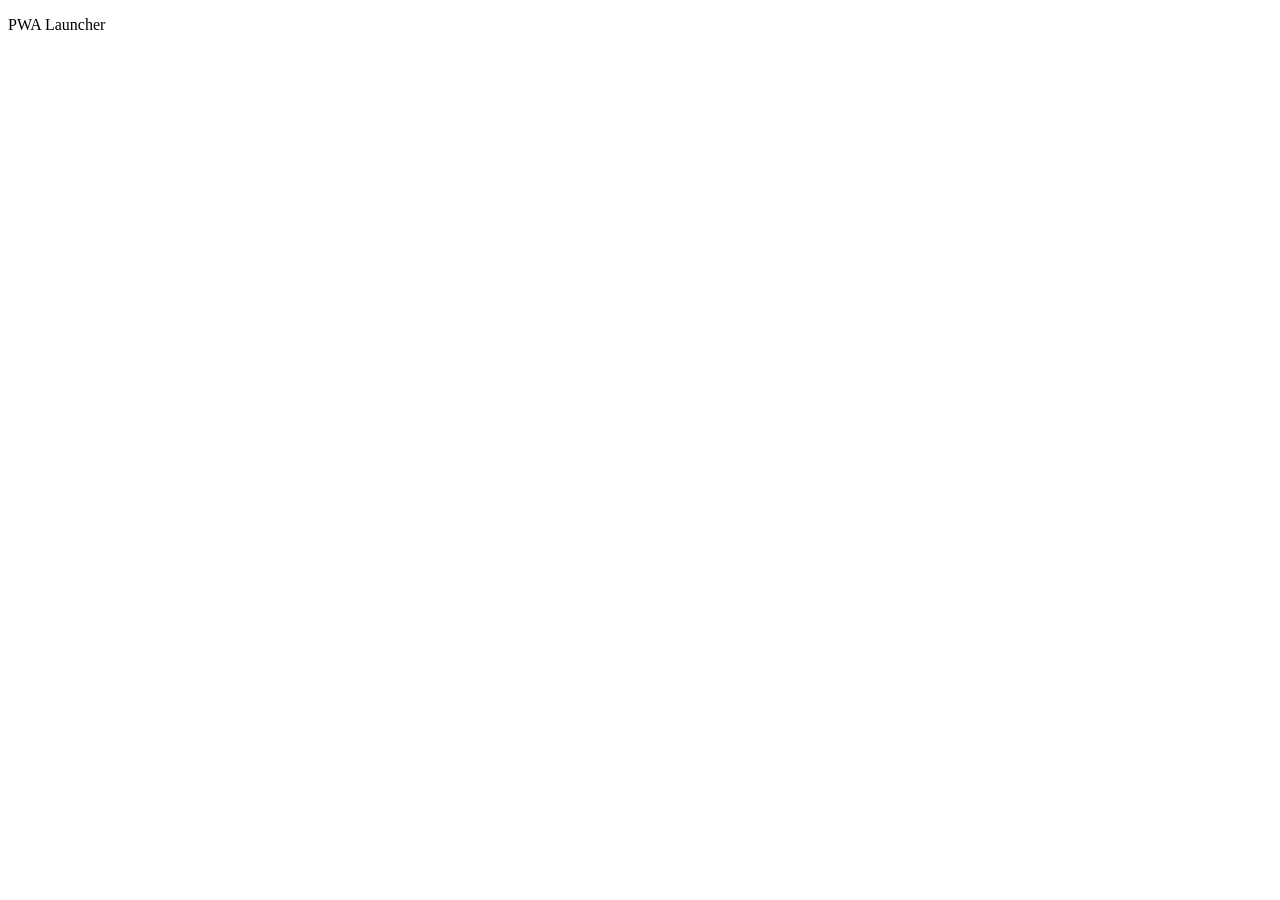
==== ui/index.html @ bc572e82 "Trin a: Tauri 2-vindue der åbner Stopwatch+ med egen data-mappe - Eget app-vindue pr. webapp med ved" ====
<!doctype html>
<html lang="da">
<head>
  <meta charset="utf-8">
  <meta name="viewport" content="width=device-width, initial-scale=1">
  <title>PWA Launcher</title>
</head>
<body>
  <!-- Launcher-griddet kommer i trin (c). -->
  <p>PWA Launcher</p>
</body>
</html>
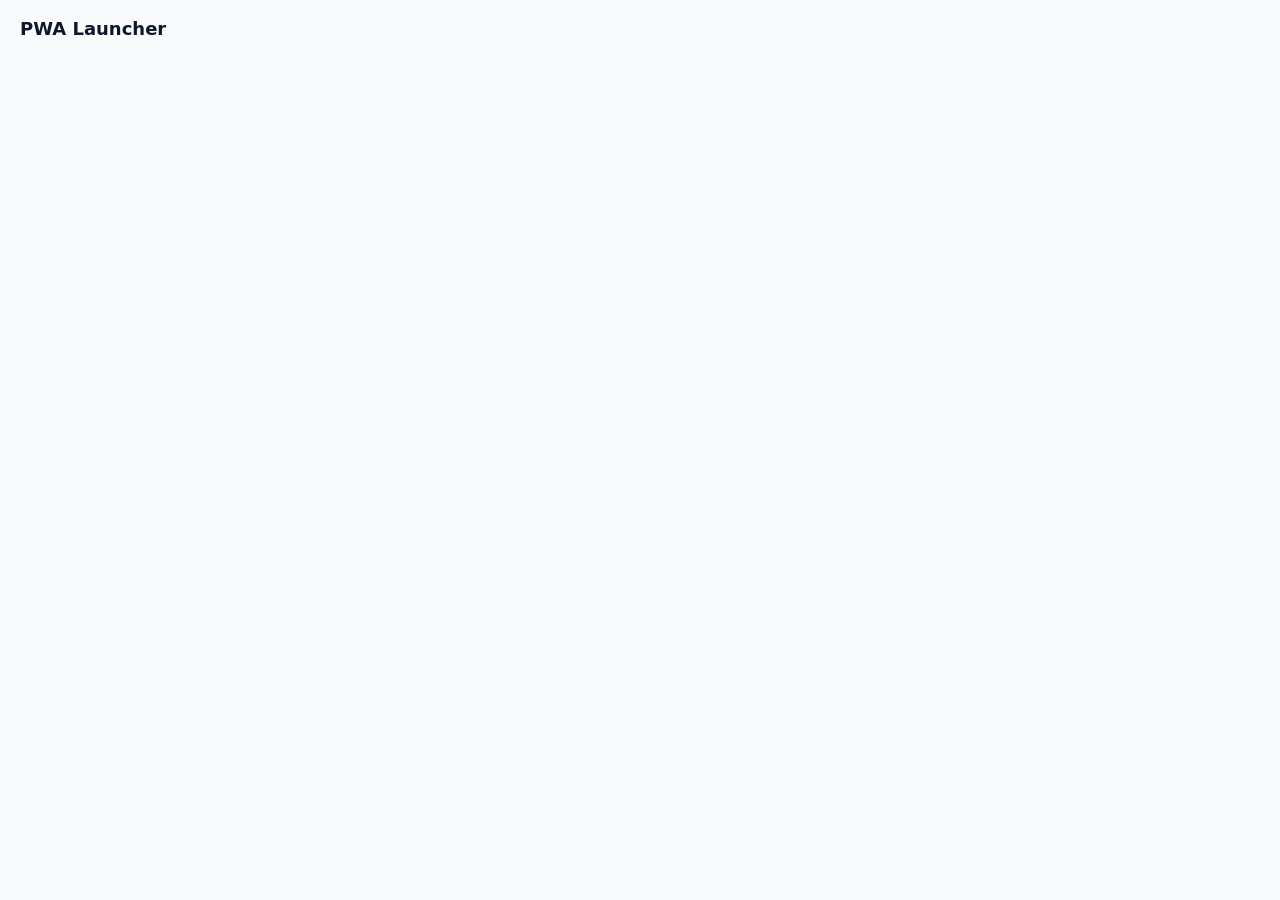
==== commit d416ad79: "Trin b: app-liste i apps.json + launcher-vindue Ingen automatisk opdagelse: apps tilføjes manuelt i " ====
--- a/ui/index.html
+++ b/ui/index.html
@@ -4,9 +4,17 @@
   <meta charset="utf-8">
   <meta name="viewport" content="width=device-width, initial-scale=1">
   <title>PWA Launcher</title>
+  <link rel="stylesheet" href="styles.css">
 </head>
 <body>
-  <!-- Launcher-griddet kommer i trin (c). -->
-  <p>PWA Launcher</p>
+  <header>
+    <h1>PWA Launcher</h1>
+  </header>
+  <main>
+    <p id="error" class="error" role="alert" hidden></p>
+    <ul id="grid" class="grid" aria-label="Apps"></ul>
+    <p id="empty" class="empty" hidden>Ingen apps endnu – tilføj dem i <code>apps.json</code>.</p>
+  </main>
+  <script src="main.js"></script>
 </body>
 </html>
--- a/ui/styles.css
+++ b/ui/styles.css
@@ -0,0 +1,86 @@
+:root {
+  color-scheme: light dark;
+  --bg: #f8fafc;
+  --fg: #0f172a;
+  --muted: #64748b;
+  --card: #ffffff;
+  --card-hover: #f1f5f9;
+  --border: #e2e8f0;
+  --error-bg: #fef2f2;
+  --error-fg: #991b1b;
+}
+
+@media (prefers-color-scheme: dark) {
+  :root {
+    --bg: #0f172a;
+    --fg: #e2e8f0;
+    --muted: #94a3b8;
+    --card: #1e293b;
+    --card-hover: #334155;
+    --border: #334155;
+    --error-bg: #450a0a;
+    --error-fg: #fecaca;
+  }
+}
+
+* { box-sizing: border-box; }
+
+body {
+  margin: 0;
+  font: 14px/1.4 system-ui, -apple-system, "Segoe UI", sans-serif;
+  background: var(--bg);
+  color: var(--fg);
+}
+
+header { padding: 16px 20px 0; }
+h1 { margin: 0; font-size: 18px; font-weight: 600; }
+main { padding: 16px 20px 24px; }
+
+.grid {
+  list-style: none;
+  margin: 0;
+  padding: 0;
+  display: grid;
+  grid-template-columns: repeat(auto-fill, minmax(120px, 1fr));
+  gap: 12px;
+}
+
+.tile {
+  width: 100%;
+  display: flex;
+  flex-direction: column;
+  align-items: center;
+  gap: 8px;
+  padding: 16px 8px 12px;
+  border: 1px solid var(--border);
+  border-radius: 12px;
+  background: var(--card);
+  color: inherit;
+  font: inherit;
+  cursor: pointer;
+}
+.tile:hover, .tile:focus-visible { background: var(--card-hover); outline: none; }
+.tile:disabled { opacity: .6; cursor: progress; }
+
+.icon {
+  width: 56px;
+  height: 56px;
+  border-radius: 14px;
+  display: grid;
+  place-items: center;
+  font-size: 24px;
+  font-weight: 700;
+  color: #fff;
+}
+
+.name { font-weight: 600; text-align: center; overflow-wrap: anywhere; }
+.host { font-size: 12px; color: var(--muted); overflow-wrap: anywhere; text-align: center; }
+
+.error {
+  margin: 0 0 16px;
+  padding: 10px 12px;
+  border-radius: 8px;
+  background: var(--error-bg);
+  color: var(--error-fg);
+}
+.empty { color: var(--muted); }
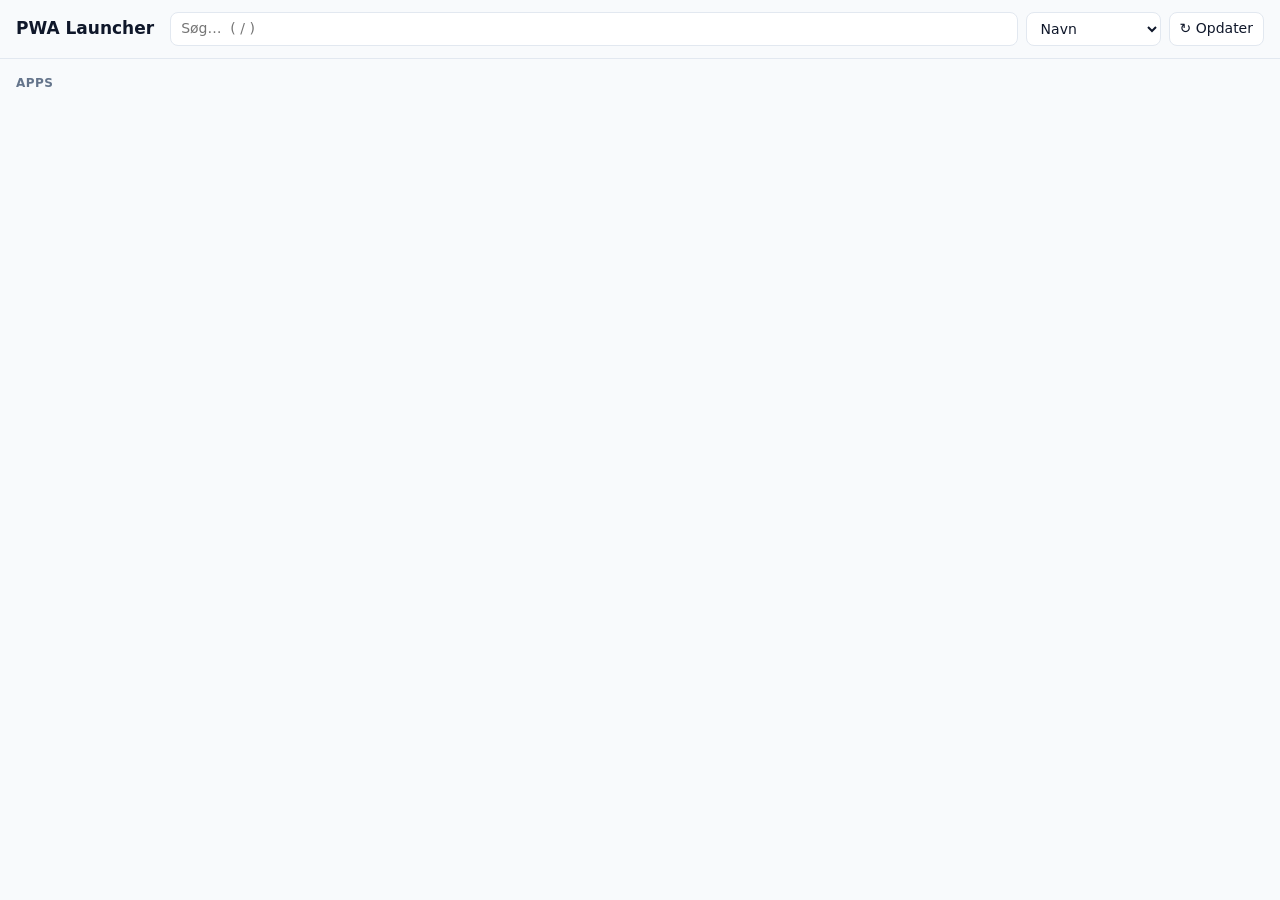
==== commit f031b456: "Trin c: manifest-ikoner, søg, sortering, favoritter, husket vinduesplacering - manifest.rs: finder m" ====
--- a/ui/index.html
+++ b/ui/index.html
@@ -9,11 +9,28 @@
 <body>
   <header>
     <h1>PWA Launcher</h1>
+    <div class="toolbar">
+      <input id="search" type="search" placeholder="Søg…  ( / )" autocomplete="off" aria-label="Søg i apps">
+      <select id="sort" aria-label="Sortering">
+        <option value="name">Navn</option>
+        <option value="recent">Senest åbnet</option>
+      </select>
+      <button id="refresh" type="button" title="Hent ikoner og farver igen">↻ Opdater</button>
+    </div>
   </header>
   <main>
-    <p id="error" class="error" role="alert" hidden></p>
-    <ul id="grid" class="grid" aria-label="Apps"></ul>
-    <p id="empty" class="empty" hidden>Ingen apps endnu – tilføj dem i <code>apps.json</code>.</p>
+    <p id="error" class="notice error" role="alert" hidden></p>
+    <p id="offline" class="notice" hidden>Offline – viser gemte ikoner.</p>
+    <section id="fav-section" hidden>
+      <h2>Favoritter</h2>
+      <ul id="fav-grid" class="grid"></ul>
+    </section>
+    <section>
+      <h2 id="all-title">Apps</h2>
+      <ul id="grid" class="grid"></ul>
+    </section>
+    <p id="empty" class="muted" hidden>Ingen apps endnu – tilføj dem i <code>apps.json</code>.</p>
+    <p id="nomatch" class="muted" hidden>Ingen apps matcher søgningen.</p>
   </main>
   <script src="main.js"></script>
 </body>
--- a/ui/styles.css
+++ b/ui/styles.css
@@ -6,6 +6,9 @@
   --card: #ffffff;
   --card-hover: #f1f5f9;
   --border: #e2e8f0;
+  --accent: #0ea5e9;
+  --star: #f59e0b;
+  --notice-bg: #f1f5f9;
   --error-bg: #fef2f2;
   --error-fg: #991b1b;
 }
@@ -18,6 +21,7 @@
     --card: #1e293b;
     --card-hover: #334155;
     --border: #334155;
+    --notice-bg: #1e293b;
     --error-bg: #450a0a;
     --error-fg: #fecaca;
   }
@@ -32,40 +36,77 @@
   color: var(--fg);
 }
 
-header { padding: 16px 20px 0; }
-h1 { margin: 0; font-size: 18px; font-weight: 600; }
-main { padding: 16px 20px 24px; }
+header {
+  position: sticky;
+  top: 0;
+  z-index: 1;
+  display: flex;
+  flex-wrap: wrap;
+  align-items: center;
+  gap: 8px 16px;
+  padding: 12px 16px;
+  background: var(--bg);
+  border-bottom: 1px solid var(--border);
+}
+h1 { margin: 0; font-size: 17px; font-weight: 600; }
+h2 { margin: 0 0 8px; font-size: 12px; font-weight: 600; text-transform: uppercase; letter-spacing: .04em; color: var(--muted); }
+
+.toolbar { display: flex; flex: 1 1 300px; gap: 8px; min-width: 0; }
+.toolbar input { flex: 1; min-width: 0; }
+
+input, select, button {
+  font: inherit;
+  color: inherit;
+  background: var(--card);
+  border: 1px solid var(--border);
+  border-radius: 8px;
+  padding: 6px 10px;
+}
+input:focus-visible, select:focus-visible, button:focus-visible {
+  outline: 2px solid var(--accent);
+  outline-offset: 1px;
+}
+#refresh { cursor: pointer; white-space: nowrap; }
+#refresh:disabled { opacity: .6; cursor: progress; }
+
+main { padding: 16px; }
+section { margin-bottom: 20px; }
 
 .grid {
   list-style: none;
   margin: 0;
   padding: 0;
   display: grid;
-  grid-template-columns: repeat(auto-fill, minmax(120px, 1fr));
+  grid-template-columns: repeat(auto-fill, minmax(116px, 1fr));
   gap: 12px;
 }
 
+.cell { position: relative; }
+
 .tile {
   width: 100%;
+  height: 100%;
   display: flex;
   flex-direction: column;
   align-items: center;
-  gap: 8px;
+  gap: 6px;
   padding: 16px 8px 12px;
   border: 1px solid var(--border);
+  border-top: 3px solid var(--tile-accent, var(--border));
   border-radius: 12px;
   background: var(--card);
-  color: inherit;
-  font: inherit;
   cursor: pointer;
 }
-.tile:hover, .tile:focus-visible { background: var(--card-hover); outline: none; }
+.tile:hover { background: var(--card-hover); }
 .tile:disabled { opacity: .6; cursor: progress; }
 
 .icon {
   width: 56px;
   height: 56px;
   border-radius: 14px;
+  object-fit: contain;
+}
+.letter {
   display: grid;
   place-items: center;
   font-size: 24px;
@@ -74,13 +115,37 @@
 }
 
 .name { font-weight: 600; text-align: center; overflow-wrap: anywhere; }
-.host { font-size: 12px; color: var(--muted); overflow-wrap: anywhere; text-align: center; }
+.host {
+  max-width: 100%;
+  font-size: 12px;
+  color: var(--muted);
+  white-space: nowrap;
+  overflow: hidden;
+  text-overflow: ellipsis;
+}
+.warn { color: var(--error-fg); white-space: normal; text-align: center; }
 
-.error {
+.star {
+  position: absolute;
+  top: 6px;
+  right: 6px;
+  padding: 2px 6px;
+  border: none;
+  background: transparent;
+  font-size: 16px;
+  line-height: 1;
+  color: var(--muted);
+  cursor: pointer;
+  opacity: .35;
+}
+.cell:hover .star, .star:focus-visible, .star.on { opacity: 1; }
+.star.on { color: var(--star); }
+
+.notice {
   margin: 0 0 16px;
-  padding: 10px 12px;
+  padding: 8px 12px;
   border-radius: 8px;
-  background: var(--error-bg);
-  color: var(--error-fg);
+  background: var(--notice-bg);
 }
-.empty { color: var(--muted); }
+.notice.error { background: var(--error-bg); color: var(--error-fg); }
+.muted { color: var(--muted); }
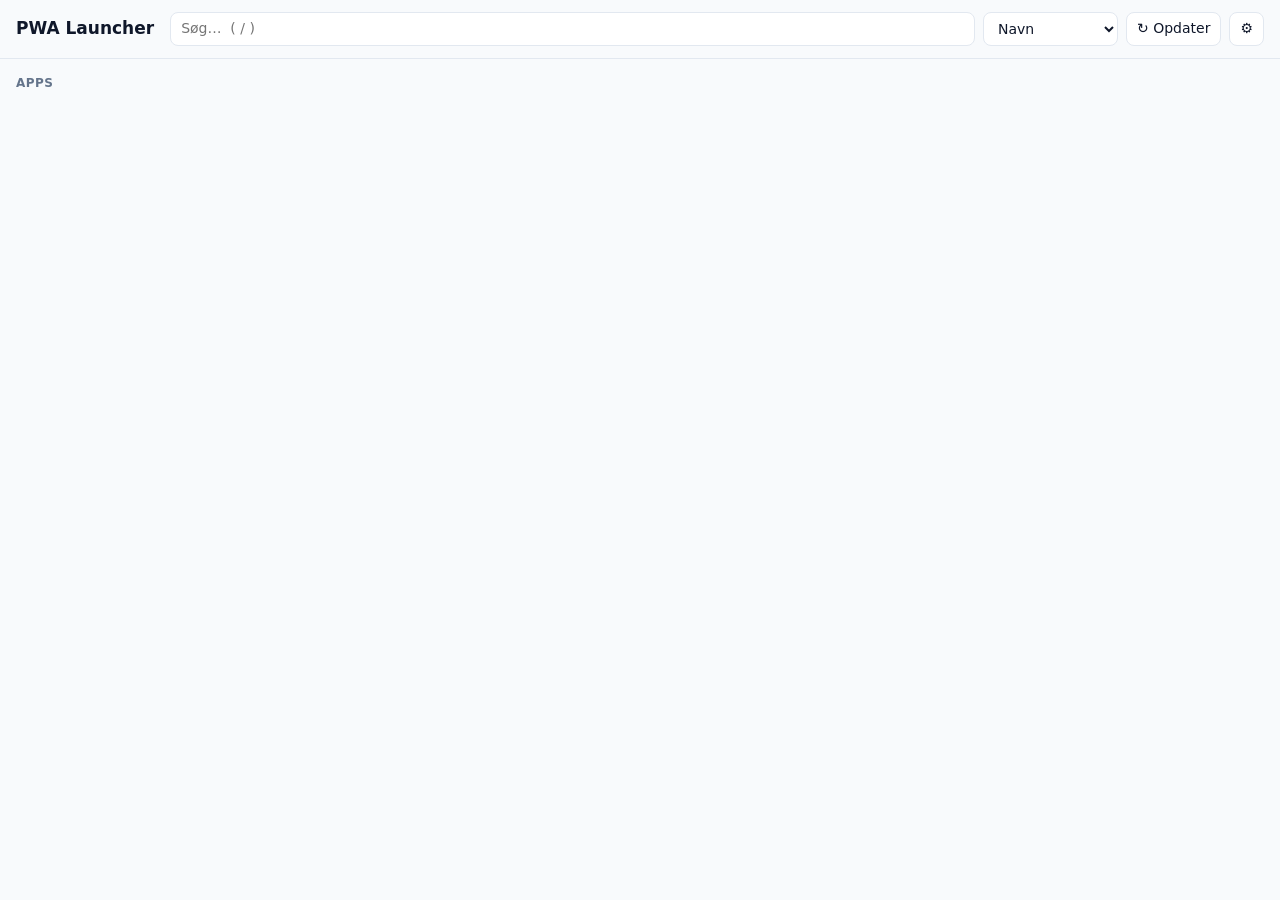
==== commit afa6f3cc: "Trin d: Test-menu, viewports, hard reload, ryd data, preview og SW-status - Test-menu pr. app-vindue" ====
--- a/ui/index.html
+++ b/ui/index.html
@@ -16,6 +16,7 @@
         <option value="recent">Senest åbnet</option>
       </select>
       <button id="refresh" type="button" title="Hent ikoner og farver igen">↻ Opdater</button>
+      <button id="open-settings" type="button" title="Indstillinger" aria-label="Indstillinger">⚙</button>
     </div>
   </header>
   <main>
@@ -32,6 +33,21 @@
     <p id="empty" class="muted" hidden>Ingen apps endnu – tilføj dem i <code>apps.json</code>.</p>
     <p id="nomatch" class="muted" hidden>Ingen apps matcher søgningen.</p>
   </main>
+  <dialog id="settings" aria-labelledby="settings-title">
+    <form method="dialog" class="settings-head">
+      <h2 id="settings-title">Preview-adgang (Vercel)</h2>
+      <button type="submit" aria-label="Luk">✕</button>
+    </form>
+    <p class="muted small">
+      Beskyttede previews kræver et <em>Protection Bypass for Automation</em>-token
+      (Vercel → projekt → Settings → Deployment Protection). Tokenet gemmes i
+      systemets keychain – aldrig i en fil.
+    </p>
+    <ul id="settings-list" class="settings-list"></ul>
+    <p id="settings-empty" class="muted small" hidden>
+      Ingen apps har en <code>"preview"</code>-adresse i <code>apps.json</code>.
+    </p>
+  </dialog>
   <script src="main.js"></script>
 </body>
 </html>
--- a/ui/styles.css
+++ b/ui/styles.css
@@ -149,3 +149,36 @@
 }
 .notice.error { background: var(--error-bg); color: var(--error-fg); }
 .muted { color: var(--muted); }
+
+.badge {
+  display: inline-block;
+  margin-left: 4px;
+  padding: 0 5px;
+  border-radius: 4px;
+  font-size: 10px;
+  font-weight: 600;
+  vertical-align: 1px;
+  background: var(--notice-bg);
+  color: var(--muted);
+}
+
+dialog {
+  width: min(520px, calc(100vw - 32px));
+  padding: 16px;
+  border: 1px solid var(--border);
+  border-radius: 12px;
+  background: var(--bg);
+  color: var(--fg);
+}
+dialog::backdrop { background: rgb(0 0 0 / .4); }
+.settings-head { display: flex; justify-content: space-between; align-items: center; margin: 0; }
+.settings-head h2 { margin: 0; font-size: 15px; text-transform: none; letter-spacing: 0; color: var(--fg); }
+.settings-head button { border: none; cursor: pointer; }
+.small { font-size: 12px; }
+.settings-list { list-style: none; margin: 0; padding: 0; display: grid; gap: 12px; }
+.settings-list li { min-width: 0; display: grid; gap: 6px; padding: 10px; border: 1px solid var(--border); border-radius: 8px; background: var(--card); }
+.settings-list .row { display: flex; gap: 6px; }
+.settings-list input { flex: 1 1 0; width: 0; min-width: 0; }
+.settings-list button { cursor: pointer; }
+.ok { color: #16a34a; }
+.settings-list .muted { overflow-wrap: anywhere; }
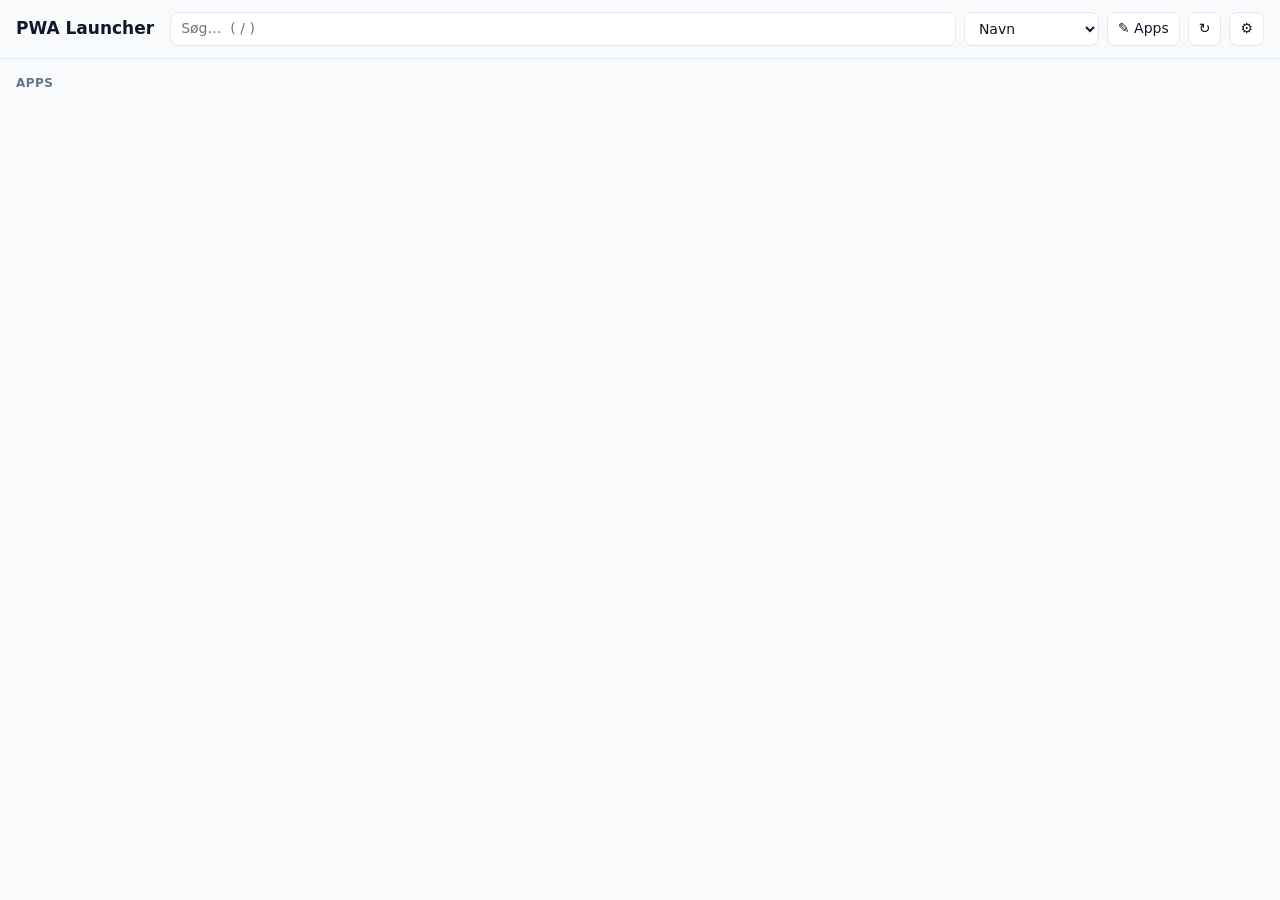
==== commit f35f356f: "Gør launcheren brugbar fra installeren + rettelser fra rigtig kørsel Afprøvet i en rigtig kørsel (We" ====
--- a/ui/index.html
+++ b/ui/index.html
@@ -15,7 +15,8 @@
         <option value="name">Navn</option>
         <option value="recent">Senest åbnet</option>
       </select>
-      <button id="refresh" type="button" title="Hent ikoner og farver igen">↻ Opdater</button>
+      <button id="edit-apps" type="button" title="Åbn apps.json – listen opdateres, når du kommer tilbage">✎ Apps</button>
+      <button id="refresh" type="button" title="Hent ikoner og farver igen">↻</button>
       <button id="open-settings" type="button" title="Indstillinger" aria-label="Indstillinger">⚙</button>
     </div>
   </header>
@@ -30,7 +31,7 @@
       <h2 id="all-title">Apps</h2>
       <ul id="grid" class="grid"></ul>
     </section>
-    <p id="empty" class="muted" hidden>Ingen apps endnu – tilføj dem i <code>apps.json</code>.</p>
+    <p id="empty" class="muted" hidden>Ingen apps endnu – klik <strong>✎ Apps</strong> og tilføj dem i <code>apps.json</code>.</p>
     <p id="nomatch" class="muted" hidden>Ingen apps matcher søgningen.</p>
   </main>
   <dialog id="settings" aria-labelledby="settings-title">
--- a/ui/styles.css
+++ b/ui/styles.css
@@ -147,7 +147,7 @@
   border-radius: 8px;
   background: var(--notice-bg);
 }
-.notice.error { background: var(--error-bg); color: var(--error-fg); }
+.notice.error { background: var(--error-bg); color: var(--error-fg); white-space: pre-line; overflow-wrap: anywhere; }
 .muted { color: var(--muted); }
 
 .badge {
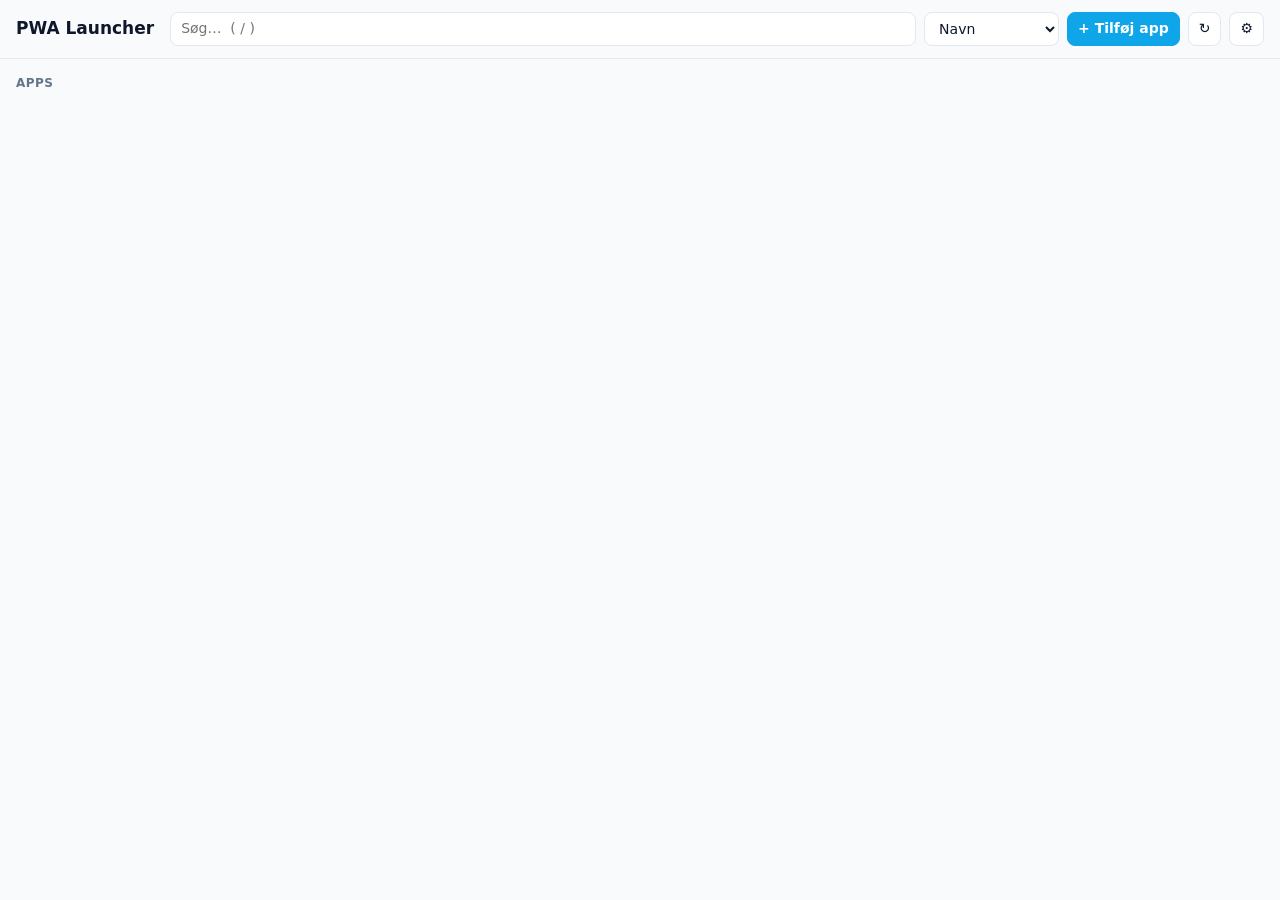
==== commit f188a475: "v0.2.0: iPhone-mockup med låst forhold + "Tilføj app"-popup App-vindue som enheds-mockup (Windows/ma" ====
--- a/ui/index.html
+++ b/ui/index.html
@@ -15,7 +15,7 @@
         <option value="name">Navn</option>
         <option value="recent">Senest åbnet</option>
       </select>
-      <button id="edit-apps" type="button" title="Åbn apps.json – listen opdateres, når du kommer tilbage">✎ Apps</button>
+      <button id="add-app" class="primary" type="button" title="Tilføj en app ud fra et link">+ Tilføj app</button>
       <button id="refresh" type="button" title="Hent ikoner og farver igen">↻</button>
       <button id="open-settings" type="button" title="Indstillinger" aria-label="Indstillinger">⚙</button>
     </div>
@@ -31,9 +31,38 @@
       <h2 id="all-title">Apps</h2>
       <ul id="grid" class="grid"></ul>
     </section>
-    <p id="empty" class="muted" hidden>Ingen apps endnu – klik <strong>✎ Apps</strong> og tilføj dem i <code>apps.json</code>.</p>
+    <p id="empty" class="muted" hidden>Ingen apps endnu – klik <strong>+ Tilføj app</strong> og indsæt et link.</p>
     <p id="nomatch" class="muted" hidden>Ingen apps matcher søgningen.</p>
   </main>
+  <dialog id="add-dialog" aria-labelledby="add-title">
+    <form id="add-form" method="dialog">
+      <div class="settings-head">
+        <h2 id="add-title">Tilføj app</h2>
+        <button type="button" data-close aria-label="Luk">✕</button>
+      </div>
+      <label class="field">
+        <span>Link til appen</span>
+        <input id="add-url" type="text" inputmode="url" placeholder="https://monizzz.vercel.app" autocomplete="off" required>
+      </label>
+      <label class="field">
+        <span>Navn <em class="muted">(valgfrit – hentes fra appen)</em></span>
+        <input id="add-name" type="text" autocomplete="off">
+      </label>
+      <details>
+        <summary class="muted small">Preview-adresse (valgfri)</summary>
+        <label class="field">
+          <span>Preview-link</span>
+          <input id="add-preview" type="text" inputmode="url" placeholder="https://monizzz-git-dev-thyxo.vercel.app" autocomplete="off">
+        </label>
+      </details>
+      <p id="add-error" class="small warn" role="alert" hidden></p>
+      <div class="actions">
+        <button type="button" data-close>Annuller</button>
+        <button id="add-submit" class="primary" type="submit">Tilføj</button>
+      </div>
+    </form>
+  </dialog>
+
   <dialog id="settings" aria-labelledby="settings-title">
     <form method="dialog" class="settings-head">
       <h2 id="settings-title">Preview-adgang (Vercel)</h2>
@@ -46,8 +75,9 @@
     </p>
     <ul id="settings-list" class="settings-list"></ul>
     <p id="settings-empty" class="muted small" hidden>
-      Ingen apps har en <code>"preview"</code>-adresse i <code>apps.json</code>.
+      Ingen apps har en preview-adresse endnu (tilføj den under <strong>+ Tilføj app</strong>).
     </p>
+    <p class="small"><button id="edit-apps" class="link" type="button">Rediger apps.json manuelt</button></p>
   </dialog>
   <script src="main.js"></script>
 </body>
--- a/ui/styles.css
+++ b/ui/styles.css
@@ -182,3 +182,31 @@
 .settings-list button { cursor: pointer; }
 .ok { color: #16a34a; }
 .settings-list .muted { overflow-wrap: anywhere; }
+
+button.primary { background: var(--accent); border-color: var(--accent); color: #fff; font-weight: 600; cursor: pointer; }
+button.primary:disabled { opacity: .6; cursor: progress; }
+button.link { padding: 0; border: none; background: none; color: var(--accent); text-decoration: underline; cursor: pointer; }
+.field { display: grid; gap: 4px; margin: 12px 0 0; }
+.field span { font-size: 12px; font-weight: 600; }
+.field input { width: 100%; }
+details { margin-top: 12px; }
+details summary { cursor: pointer; }
+.actions { display: flex; justify-content: flex-end; gap: 8px; margin-top: 16px; }
+.actions button { cursor: pointer; }
+#add-error { margin: 10px 0 0; }
+
+.remove {
+  position: absolute;
+  top: 6px;
+  left: 6px;
+  padding: 2px 6px;
+  border: none;
+  background: transparent;
+  font-size: 13px;
+  line-height: 1;
+  color: var(--muted);
+  cursor: pointer;
+  opacity: 0;
+}
+.cell:hover .remove, .remove:focus-visible { opacity: .8; }
+.remove:hover { color: var(--error-fg); opacity: 1; }
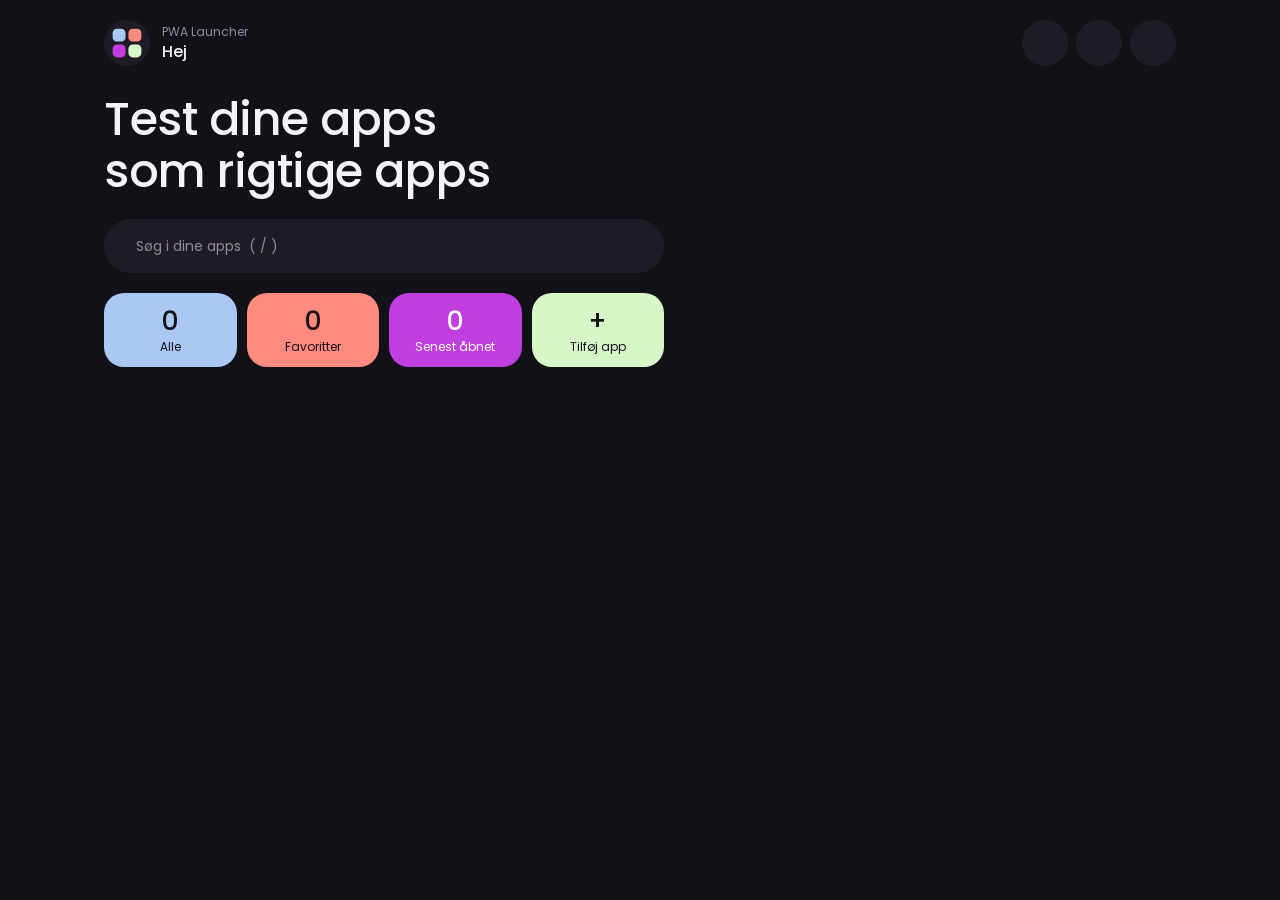
==== commit 439cee89: "v0.3.0: farvetemaer, nyt launcher-layout og realistisk enheds-mockup - Fire farvetemaer (Nat, Lys, H" ====
--- a/ui/index.html
+++ b/ui/index.html
@@ -4,81 +4,102 @@
   <meta charset="utf-8">
   <meta name="viewport" content="width=device-width, initial-scale=1">
   <title>PWA Launcher</title>
+  <script src="theme.js"></script>
+  <link rel="stylesheet" href="theme.css">
   <link rel="stylesheet" href="styles.css">
 </head>
 <body>
-  <header>
-    <h1>PWA Launcher</h1>
-    <div class="toolbar">
-      <input id="search" type="search" placeholder="Søg…  ( / )" autocomplete="off" aria-label="Søg i apps">
-      <select id="sort" aria-label="Sortering">
-        <option value="name">Navn</option>
-        <option value="recent">Senest åbnet</option>
-      </select>
-      <button id="add-app" class="primary" type="button" title="Tilføj en app ud fra et link">+ Tilføj app</button>
-      <button id="refresh" type="button" title="Hent ikoner og farver igen">↻</button>
-      <button id="open-settings" type="button" title="Indstillinger" aria-label="Indstillinger">⚙</button>
-    </div>
-  </header>
-  <main>
+  <div class="page">
+    <header class="top">
+      <div class="brand">
+        <img class="logo" src="logo.svg" alt="">
+        <div>
+          <small>PWA Launcher</small>
+          <strong id="greeting">Hej</strong>
+        </div>
+      </div>
+      <div class="top-actions">
+        <button id="theme-btn" class="circle" type="button" title="Skift tema" aria-label="Skift tema"></button>
+        <button id="refresh" class="circle" type="button" title="Hent ikoner og farver igen" aria-label="Opdater ikoner"></button>
+        <button id="open-settings" class="circle" type="button" title="Indstillinger" aria-label="Indstillinger"></button>
+      </div>
+    </header>
+
+    <section class="hero">
+      <h1>Test dine apps<br>som rigtige apps</h1>
+      <label class="search">
+        <span class="search-icon" aria-hidden="true"></span>
+        <input id="search" type="search" placeholder="Søg i dine apps  ( / )" autocomplete="off" aria-label="Søg i apps">
+      </label>
+    </section>
+
+    <nav class="stats" aria-label="Vis">
+      <button class="stat c1" type="button" data-filter="all"><b id="count-all">0</b><span>Alle</span></button>
+      <button class="stat c2" type="button" data-filter="fav"><b id="count-fav">0</b><span>Favoritter</span></button>
+      <button class="stat c3" type="button" data-filter="recent"><b id="count-recent">0</b><span>Senest åbnet</span></button>
+      <button id="add-app" class="stat c4" type="button" title="Tilføj en app ud fra et link"><b>+</b><span>Tilføj app</span></button>
+    </nav>
+
     <p id="error" class="notice error" role="alert" hidden></p>
     <p id="offline" class="notice" hidden>Offline – viser gemte ikoner.</p>
-    <section id="fav-section" hidden>
-      <h2>Favoritter</h2>
-      <ul id="fav-grid" class="grid"></ul>
-    </section>
-    <section>
-      <h2 id="all-title">Apps</h2>
-      <ul id="grid" class="grid"></ul>
-    </section>
-    <p id="empty" class="muted" hidden>Ingen apps endnu – klik <strong>+ Tilføj app</strong> og indsæt et link.</p>
-    <p id="nomatch" class="muted" hidden>Ingen apps matcher søgningen.</p>
-  </main>
+
+    <ul id="grid" class="cards" aria-label="Apps"></ul>
+    <p id="empty" class="empty" hidden>Ingen apps endnu – klik <strong>+ Tilføj app</strong> og indsæt et link.</p>
+    <p id="nomatch" class="empty" hidden>Ingen apps her.</p>
+  </div>
+
   <dialog id="add-dialog" aria-labelledby="add-title">
     <form id="add-form" method="dialog">
-      <div class="settings-head">
+      <div class="dialog-head">
         <h2 id="add-title">Tilføj app</h2>
-        <button type="button" data-close aria-label="Luk">✕</button>
+        <button class="circle small" type="button" data-close aria-label="Luk">✕</button>
       </div>
       <label class="field">
         <span>Link til appen</span>
-        <input id="add-url" type="text" inputmode="url" placeholder="https://monizzz.vercel.app" autocomplete="off" required>
+        <input id="add-url" type="text" inputmode="url" placeholder="monizzz.vercel.app" autocomplete="off" required>
       </label>
       <label class="field">
-        <span>Navn <em class="muted">(valgfrit – hentes fra appen)</em></span>
+        <span>Navn <em>(valgfrit – hentes fra appen)</em></span>
         <input id="add-name" type="text" autocomplete="off">
       </label>
       <details>
-        <summary class="muted small">Preview-adresse (valgfri)</summary>
+        <summary>Preview-adresse (valgfri)</summary>
         <label class="field">
           <span>Preview-link</span>
-          <input id="add-preview" type="text" inputmode="url" placeholder="https://monizzz-git-dev-thyxo.vercel.app" autocomplete="off">
+          <input id="add-preview" type="text" inputmode="url" placeholder="monizzz-git-dev-thyxo.vercel.app" autocomplete="off">
         </label>
       </details>
-      <p id="add-error" class="small warn" role="alert" hidden></p>
+      <p id="add-error" class="form-error" role="alert" hidden></p>
       <div class="actions">
-        <button type="button" data-close>Annuller</button>
+        <button class="ghost" type="button" data-close>Annuller</button>
         <button id="add-submit" class="primary" type="submit">Tilføj</button>
       </div>
     </form>
   </dialog>
 
   <dialog id="settings" aria-labelledby="settings-title">
-    <form method="dialog" class="settings-head">
-      <h2 id="settings-title">Preview-adgang (Vercel)</h2>
-      <button type="submit" aria-label="Luk">✕</button>
-    </form>
-    <p class="muted small">
+    <div class="dialog-head">
+      <h2 id="settings-title">Indstillinger</h2>
+      <button class="circle small" type="button" data-close aria-label="Luk">✕</button>
+    </div>
+
+    <h3>Tema</h3>
+    <div id="theme-list" class="themes" role="radiogroup" aria-label="Tema"></div>
+
+    <h3>Preview-adgang (Vercel)</h3>
+    <p class="hint">
       Beskyttede previews kræver et <em>Protection Bypass for Automation</em>-token
-      (Vercel → projekt → Settings → Deployment Protection). Tokenet gemmes i
-      systemets keychain – aldrig i en fil.
+      (Vercel → projekt → Settings → Deployment Protection). Det gemmes i systemets
+      keychain – aldrig i en fil.
     </p>
     <ul id="settings-list" class="settings-list"></ul>
-    <p id="settings-empty" class="muted small" hidden>
+    <p id="settings-empty" class="hint" hidden>
       Ingen apps har en preview-adresse endnu (tilføj den under <strong>+ Tilføj app</strong>).
     </p>
-    <p class="small"><button id="edit-apps" class="link" type="button">Rediger apps.json manuelt</button></p>
+
+    <p class="hint"><button id="edit-apps" class="link" type="button">Rediger apps.json manuelt</button></p>
   </dialog>
+
   <script src="main.js"></script>
 </body>
 </html>
--- a/ui/theme.css
+++ b/ui/theme.css
@@ -0,0 +1,98 @@
+/* Fælles skrift og farvetemaer for launcheren og mockup-rammen.
+   Temaet sættes som <html data-theme="…"> af theme.js. */
+
+@font-face { font-family: "Poppins"; font-weight: 400; font-display: swap; src: url("fonts/poppins-400.woff2") format("woff2"); }
+@font-face { font-family: "Poppins"; font-weight: 500; font-display: swap; src: url("fonts/poppins-500.woff2") format("woff2"); }
+@font-face { font-family: "Poppins"; font-weight: 600; font-display: swap; src: url("fonts/poppins-600.woff2") format("woff2"); }
+
+:root {
+  --font: "Poppins", system-ui, -apple-system, "Segoe UI", sans-serif;
+  --radius-xl: 28px;
+  --radius-lg: 20px;
+  --radius-md: 14px;
+}
+
+/* Nat – mørk aubergine med pastelkort (standard). */
+:root,
+:root[data-theme="nat"] {
+  color-scheme: dark;
+  --bg: #131118;
+  --surface: #1e1b25;
+  --surface-2: #2a2633;
+  --text: #f5f3f8;
+  --muted: #918a9e;
+  --border: #2f2a38;
+  --accent: #ff8b80;
+  --on-accent: #1d1214;
+  --c1: #aac8f3; --on-c1: #14121a;
+  --c2: #ff8b80; --on-c2: #1d1214;
+  --c3: #c13ee0; --on-c3: #ffffff;
+  --c4: #d8f7c8; --on-c4: #14121a;
+  --ok: #d8f7c8;
+  --warn: #ffd27a;
+  --danger: #ff8b80;
+  --shadow: 0 18px 40px rgb(0 0 0 / .35);
+}
+
+/* Lys – samme pastelpalet på lys baggrund. */
+:root[data-theme="lys"] {
+  color-scheme: light;
+  --bg: #f3f1f6;
+  --surface: #ffffff;
+  --surface-2: #ebe7f0;
+  --text: #17141d;
+  --muted: #6f6879;
+  --border: #e2dde8;
+  --accent: #c13ee0;
+  --on-accent: #ffffff;
+  --c1: #b9d3f7; --on-c1: #14121a;
+  --c2: #ffa69d; --on-c2: #1d1214;
+  --c3: #c13ee0; --on-c3: #ffffff;
+  --c4: #d3f5c1; --on-c4: #14121a;
+  --ok: #3f9d2a;
+  --warn: #b7791f;
+  --danger: #d6453a;
+  --shadow: 0 18px 40px rgb(40 20 60 / .12);
+}
+
+/* Hav – marineblå med friske accenter. */
+:root[data-theme="hav"] {
+  color-scheme: dark;
+  --bg: #0c1b2d;
+  --surface: #13283f;
+  --surface-2: #1b3552;
+  --text: #eef4fb;
+  --muted: #8aa3bd;
+  --border: #22405f;
+  --accent: #4cc3ff;
+  --on-accent: #06121f;
+  --c1: #9fd8ff; --on-c1: #0c1b2d;
+  --c2: #ffd37a; --on-c2: #2a1d05;
+  --c3: #5eead4; --on-c3: #062a24;
+  --c4: #f9a8d4; --on-c4: #2d0b1d;
+  --ok: #5eead4;
+  --warn: #ffd37a;
+  --danger: #ff8b8b;
+  --shadow: 0 18px 40px rgb(0 0 0 / .4);
+}
+
+/* Grafit – neutral med limegrøn accent. */
+:root[data-theme="grafit"] {
+  color-scheme: dark;
+  --bg: #0f0f10;
+  --surface: #19191b;
+  --surface-2: #242427;
+  --text: #f4f4f5;
+  --muted: #8b8b93;
+  --border: #2a2a2e;
+  --accent: #d9f99d;
+  --on-accent: #0f0f10;
+  --c1: #e4e4e7; --on-c1: #0f0f10;
+  --c2: #a1a1aa; --on-c2: #0f0f10;
+  --c3: #d9f99d; --on-c3: #0f0f10;
+  --c4: #3f3f46; --on-c4: #f4f4f5;
+  --ok: #d9f99d;
+  --warn: #fcd34d;
+  --danger: #fca5a5;
+  --shadow: 0 18px 40px rgb(0 0 0 / .45);
+}
--- a/ui/styles.css
+++ b/ui/styles.css
@@ -1,212 +1,300 @@
-:root {
-  color-scheme: light dark;
-  --bg: #f8fafc;
-  --fg: #0f172a;
-  --muted: #64748b;
-  --card: #ffffff;
-  --card-hover: #f1f5f9;
-  --border: #e2e8f0;
-  --accent: #0ea5e9;
-  --star: #f59e0b;
-  --notice-bg: #f1f5f9;
-  --error-bg: #fef2f2;
-  --error-fg: #991b1b;
-}
-
-@media (prefers-color-scheme: dark) {
-  :root {
-    --bg: #0f172a;
-    --fg: #e2e8f0;
-    --muted: #94a3b8;
-    --card: #1e293b;
-    --card-hover: #334155;
-    --border: #334155;
-    --notice-bg: #1e293b;
-    --error-bg: #450a0a;
-    --error-fg: #fecaca;
-  }
-}
+/* Launcher. Farver kommer fra theme.css. */
 
 * { box-sizing: border-box; }
 
+html { background: var(--bg); }
 body {
   margin: 0;
-  font: 14px/1.4 system-ui, -apple-system, "Segoe UI", sans-serif;
+  font: 14px/1.45 var(--font);
   background: var(--bg);
-  color: var(--fg);
-}
-
-header {
-  position: sticky;
-  top: 0;
-  z-index: 1;
+  color: var(--text);
+  -webkit-font-smoothing: antialiased;
+}
+
+button, input, select { font: inherit; color: inherit; }
+button { cursor: pointer; }
+:focus-visible { outline: 2px solid var(--accent); outline-offset: 2px; }
+
+svg { width: 18px; height: 18px; fill: none; stroke: currentColor; stroke-width: 2; stroke-linecap: round; stroke-linejoin: round; }
+
+.page {
+  max-width: 1120px;
+  margin: 0 auto;
+  padding: 20px 24px 40px;
+}
+
+/* ---------- Top ---------- */
+
+.top { display: flex; align-items: center; justify-content: space-between; gap: 12px; }
+.brand { display: flex; align-items: center; gap: 12px; min-width: 0; }
+.logo { width: 46px; height: 46px; border-radius: 50%; }
+.brand small { display: block; font-size: 12px; color: var(--muted); }
+.brand strong { display: block; font-size: 16px; font-weight: 500; }
+.top-actions { display: flex; gap: 8px; }
+
+.circle {
+  width: 46px;
+  height: 46px;
+  display: grid;
+  place-items: center;
+  border: none;
+  border-radius: 50%;
+  background: var(--surface);
+  color: var(--text);
+  transition: background .15s;
+}
+.circle:hover { background: var(--surface-2); }
+.circle:disabled { opacity: .5; cursor: progress; }
+.circle.small { width: 36px; height: 36px; font-size: 14px; }
+
+/* ---------- Overskrift og søgning ---------- */
+
+.hero { margin: 28px 0 20px; }
+h1 {
+  margin: 0 0 22px;
+  font-size: clamp(30px, 5vw, 46px);
+  line-height: 1.12;
+  font-weight: 500;
+  letter-spacing: -.01em;
+}
+.search {
   display: flex;
-  flex-wrap: wrap;
   align-items: center;
-  gap: 8px 16px;
-  padding: 12px 16px;
-  background: var(--bg);
-  border-bottom: 1px solid var(--border);
-}
-h1 { margin: 0; font-size: 17px; font-weight: 600; }
-h2 { margin: 0 0 8px; font-size: 12px; font-weight: 600; text-transform: uppercase; letter-spacing: .04em; color: var(--muted); }
-
-.toolbar { display: flex; flex: 1 1 300px; gap: 8px; min-width: 0; }
-.toolbar input { flex: 1; min-width: 0; }
-
-input, select, button {
-  font: inherit;
-  color: inherit;
-  background: var(--card);
-  border: 1px solid var(--border);
-  border-radius: 8px;
-  padding: 6px 10px;
-}
-input:focus-visible, select:focus-visible, button:focus-visible {
-  outline: 2px solid var(--accent);
-  outline-offset: 1px;
-}
-#refresh { cursor: pointer; white-space: nowrap; }
-#refresh:disabled { opacity: .6; cursor: progress; }
-
-main { padding: 16px; }
-section { margin-bottom: 20px; }
-
-.grid {
+  gap: 10px;
+  max-width: 560px;
+  padding: 0 20px;
+  height: 54px;
+  border-radius: 999px;
+  background: var(--surface);
+}
+.search-icon { display: grid; color: var(--muted); }
+.search input {
+  flex: 1;
+  min-width: 0;
+  border: none;
+  outline: none;
+  background: transparent;
+  font-size: 14px;
+}
+.search input::placeholder { color: var(--muted); }
+.search:focus-within { outline: 2px solid var(--accent); outline-offset: 2px; }
+
+/* ---------- Filterfliser ---------- */
+
+.stats {
+  display: grid;
+  grid-template-columns: repeat(4, minmax(0, 1fr));
+  gap: 10px;
+  max-width: 560px;
+  margin-bottom: 26px;
+}
+.stat {
+  display: grid;
+  justify-items: center;
+  gap: 2px;
+  padding: 14px 6px 12px;
+  border: none;
+  border-radius: var(--radius-lg);
+  transition: transform .15s, box-shadow .15s;
+}
+.stat b { font-size: 26px; font-weight: 500; line-height: 1.1; }
+.stat span { font-size: 12px; white-space: nowrap; }
+.stat:hover { transform: translateY(-2px); }
+.stat.active { box-shadow: 0 0 0 3px var(--bg), 0 0 0 5px var(--text); }
+.stat.active b { font-weight: 600; }
+
+.c1 { background: var(--c1); color: var(--on-c1); }
+.c2 { background: var(--c2); color: var(--on-c2); }
+.c3 { background: var(--c3); color: var(--on-c3); }
+.c4 { background: var(--c4); color: var(--on-c4); }
+
+/* ---------- Kort ---------- */
+
+.cards {
   list-style: none;
   margin: 0;
   padding: 0;
   display: grid;
-  grid-template-columns: repeat(auto-fill, minmax(116px, 1fr));
-  gap: 12px;
-}
-
-.cell { position: relative; }
-
-.tile {
-  width: 100%;
-  height: 100%;
+  grid-template-columns: repeat(auto-fill, minmax(250px, 1fr));
+  gap: 16px;
+}
+
+.card {
+  position: relative;
   display: flex;
   flex-direction: column;
-  align-items: center;
-  gap: 6px;
-  padding: 16px 8px 12px;
-  border: 1px solid var(--border);
-  border-top: 3px solid var(--tile-accent, var(--border));
-  border-radius: 12px;
-  background: var(--card);
+  gap: 18px;
+  padding: 18px;
+  border-radius: var(--radius-xl);
   cursor: pointer;
-}
-.tile:hover { background: var(--card-hover); }
-.tile:disabled { opacity: .6; cursor: progress; }
-
-.icon {
+  transition: transform .18s, box-shadow .18s;
+  outline: none;
+}
+.card:hover, .card:focus-visible { transform: translateY(-3px); box-shadow: var(--shadow); }
+.card:focus-visible { outline: 2px solid var(--text); outline-offset: 3px; }
+.card.opening { opacity: .7; cursor: progress; }
+
+.card-head { display: flex; align-items: center; gap: 14px; min-width: 0; padding-right: 30px; }
+.card-icon {
+  flex: none;
   width: 56px;
   height: 56px;
-  border-radius: 14px;
-  object-fit: contain;
-}
-.letter {
   display: grid;
   place-items: center;
-  font-size: 24px;
-  font-weight: 700;
-  color: #fff;
-}
-
-.name { font-weight: 600; text-align: center; overflow-wrap: anywhere; }
-.host {
-  max-width: 100%;
-  font-size: 12px;
-  color: var(--muted);
-  white-space: nowrap;
+  border-radius: 50%;
+  background: rgb(255 255 255 / .55);
   overflow: hidden;
-  text-overflow: ellipsis;
-}
-.warn { color: var(--error-fg); white-space: normal; text-align: center; }
-
-.star {
+}
+.card-icon img { width: 40px; height: 40px; object-fit: contain; border-radius: 10px; }
+.card-icon .letter { font-size: 22px; font-weight: 600; }
+.card-text { min-width: 0; }
+.card-name { display: block; font-size: 18px; font-weight: 500; line-height: 1.25; overflow-wrap: anywhere; }
+.card-host { display: block; font-size: 12.5px; opacity: .7; white-space: nowrap; overflow: hidden; text-overflow: ellipsis; }
+.card-badge {
+  display: inline-block;
+  margin-left: 6px;
+  padding: 0 7px;
+  border-radius: 999px;
+  font-size: 10px;
+  font-weight: 600;
+  vertical-align: 3px;
+  background: rgb(0 0 0 / .14);
+}
+
+.card-foot {
+  display: flex;
+  align-items: center;
+  justify-content: space-between;
+  gap: 10px;
+  padding: 8px 8px 8px 16px;
+  border-radius: 999px;
+  background: rgb(255 255 255 / .35);
+}
+.card-meta { font-size: 12.5px; min-width: 0; white-space: nowrap; overflow: hidden; text-overflow: ellipsis; }
+.card-meta.warn { white-space: normal; font-weight: 500; }
+.card-go {
+  flex: none;
+  width: 44px;
+  height: 44px;
+  display: grid;
+  place-items: center;
+  border: none;
+  border-radius: 50%;
+  background: #fff;
+  color: #14121a;
+  transition: transform .15s;
+}
+.card:hover .card-go { transform: rotate(45deg); }
+
+.card-star, .card-remove {
   position: absolute;
-  top: 6px;
-  right: 6px;
-  padding: 2px 6px;
-  border: none;
+  top: 12px;
+  width: 32px;
+  height: 32px;
+  display: grid;
+  place-items: center;
+  border: none;
+  border-radius: 50%;
   background: transparent;
-  font-size: 16px;
+  color: inherit;
+  font-size: 17px;
   line-height: 1;
-  color: var(--muted);
-  cursor: pointer;
-  opacity: .35;
-}
-.cell:hover .star, .star:focus-visible, .star.on { opacity: 1; }
-.star.on { color: var(--star); }
+}
+.card-star { right: 12px; opacity: .55; }
+.card-star.on { opacity: 1; }
+.card-remove { right: 44px; font-size: 13px; opacity: 0; }
+.card:hover .card-remove, .card-remove:focus-visible { opacity: .6; }
+.card-star:hover, .card-remove:hover { opacity: 1; background: rgb(0 0 0 / .1); }
+
+/* ---------- Beskeder ---------- */
 
 .notice {
   margin: 0 0 16px;
-  padding: 8px 12px;
-  border-radius: 8px;
-  background: var(--notice-bg);
-}
-.notice.error { background: var(--error-bg); color: var(--error-fg); white-space: pre-line; overflow-wrap: anywhere; }
-.muted { color: var(--muted); }
-
-.badge {
-  display: inline-block;
-  margin-left: 4px;
-  padding: 0 5px;
-  border-radius: 4px;
-  font-size: 10px;
-  font-weight: 600;
-  vertical-align: 1px;
-  background: var(--notice-bg);
-  color: var(--muted);
-}
+  padding: 12px 16px;
+  border-radius: var(--radius-md);
+  background: var(--surface);
+}
+.notice.error { color: var(--danger); white-space: pre-line; overflow-wrap: anywhere; }
+.empty { color: var(--muted); margin: 8px 0; }
+
+/* ---------- Dialoger ---------- */
 
 dialog {
-  width: min(520px, calc(100vw - 32px));
-  padding: 16px;
+  width: min(540px, calc(100vw - 32px));
+  max-height: calc(100vh - 48px);
+  padding: 22px;
+  border: none;
+  border-radius: var(--radius-xl);
+  background: var(--surface);
+  color: var(--text);
+  box-shadow: var(--shadow);
+}
+dialog::backdrop { background: rgb(0 0 0 / .55); backdrop-filter: blur(2px); }
+.dialog-head { display: flex; align-items: center; justify-content: space-between; margin-bottom: 6px; }
+.dialog-head h2 { margin: 0; font-size: 22px; font-weight: 500; }
+dialog .circle { background: var(--surface-2); }
+h3 { margin: 18px 0 8px; font-size: 13px; font-weight: 600; color: var(--muted); text-transform: uppercase; letter-spacing: .05em; }
+.hint { margin: 8px 0; font-size: 12.5px; color: var(--muted); }
+
+.field { display: grid; gap: 6px; margin-top: 14px; }
+.field span { font-size: 13px; font-weight: 500; }
+.field em { font-style: normal; color: var(--muted); font-weight: 400; }
+input[type="text"], input[type="password"] {
+  width: 100%;
+  height: 46px;
+  padding: 0 16px;
   border: 1px solid var(--border);
-  border-radius: 12px;
+  border-radius: var(--radius-md);
   background: var(--bg);
-  color: var(--fg);
-}
-dialog::backdrop { background: rgb(0 0 0 / .4); }
-.settings-head { display: flex; justify-content: space-between; align-items: center; margin: 0; }
-.settings-head h2 { margin: 0; font-size: 15px; text-transform: none; letter-spacing: 0; color: var(--fg); }
-.settings-head button { border: none; cursor: pointer; }
-.small { font-size: 12px; }
-.settings-list { list-style: none; margin: 0; padding: 0; display: grid; gap: 12px; }
-.settings-list li { min-width: 0; display: grid; gap: 6px; padding: 10px; border: 1px solid var(--border); border-radius: 8px; background: var(--card); }
-.settings-list .row { display: flex; gap: 6px; }
-.settings-list input { flex: 1 1 0; width: 0; min-width: 0; }
-.settings-list button { cursor: pointer; }
-.ok { color: #16a34a; }
-.settings-list .muted { overflow-wrap: anywhere; }
-
-button.primary { background: var(--accent); border-color: var(--accent); color: #fff; font-weight: 600; cursor: pointer; }
-button.primary:disabled { opacity: .6; cursor: progress; }
-button.link { padding: 0; border: none; background: none; color: var(--accent); text-decoration: underline; cursor: pointer; }
-.field { display: grid; gap: 4px; margin: 12px 0 0; }
-.field span { font-size: 12px; font-weight: 600; }
-.field input { width: 100%; }
-details { margin-top: 12px; }
-details summary { cursor: pointer; }
-.actions { display: flex; justify-content: flex-end; gap: 8px; margin-top: 16px; }
-.actions button { cursor: pointer; }
-#add-error { margin: 10px 0 0; }
-
-.remove {
-  position: absolute;
-  top: 6px;
-  left: 6px;
-  padding: 2px 6px;
-  border: none;
-  background: transparent;
-  font-size: 13px;
-  line-height: 1;
-  color: var(--muted);
-  cursor: pointer;
-  opacity: 0;
-}
-.cell:hover .remove, .remove:focus-visible { opacity: .8; }
-.remove:hover { color: var(--error-fg); opacity: 1; }
+  outline: none;
+}
+input[type="text"]:focus, input[type="password"]:focus { border-color: var(--accent); }
+details { margin-top: 14px; }
+summary { cursor: pointer; font-size: 13px; color: var(--muted); }
+.form-error { margin: 12px 0 0; color: var(--danger); font-size: 13px; }
+
+.actions { display: flex; justify-content: flex-end; gap: 10px; margin-top: 20px; }
+.primary, .ghost {
+  height: 46px;
+  padding: 0 24px;
+  border: none;
+  border-radius: 999px;
+  font-weight: 500;
+}
+.primary { background: var(--accent); color: var(--on-accent); }
+.primary:disabled { opacity: .6; cursor: progress; }
+.ghost { background: var(--surface-2); }
+.link { padding: 0; border: none; background: none; color: var(--accent); text-decoration: underline; }
+
+.themes { display: grid; grid-template-columns: repeat(4, minmax(0, 1fr)); gap: 10px; }
+.theme {
+  display: grid;
+  gap: 8px;
+  padding: 10px;
+  border: 2px solid transparent;
+  border-radius: var(--radius-md);
+  background: var(--surface-2);
+  text-align: left;
+}
+.theme[aria-checked="true"] { border-color: var(--accent); }
+.theme span { font-size: 13px; font-weight: 500; }
+.swatch { display: flex; height: 28px; border-radius: 8px; overflow: hidden; }
+.swatch i { flex: 1; }
+.swatch i:first-child { flex: 1.6; }
+
+.settings-list { list-style: none; margin: 0; padding: 0; display: grid; gap: 10px; }
+.settings-list li { min-width: 0; display: grid; gap: 6px; padding: 12px; border-radius: var(--radius-md); background: var(--surface-2); }
+.settings-list .row { display: flex; gap: 8px; }
+.settings-list input { flex: 1 1 0; width: 0; min-width: 0; height: 40px; }
+.settings-list .primary, .settings-list .ghost { height: 40px; padding: 0 16px; }
+.settings-list .url { font-size: 12px; color: var(--muted); overflow-wrap: anywhere; }
+.status-ok { color: var(--ok); font-size: 12px; }
+.status-err { color: var(--danger); font-size: 12px; }
+
+@media (max-width: 560px) {
+  .page { padding: 16px; }
+  .stats { gap: 8px; }
+  .stat b { font-size: 22px; }
+  .stat span { font-size: 11px; }
+  .themes { grid-template-columns: repeat(2, minmax(0, 1fr)); }
+}
